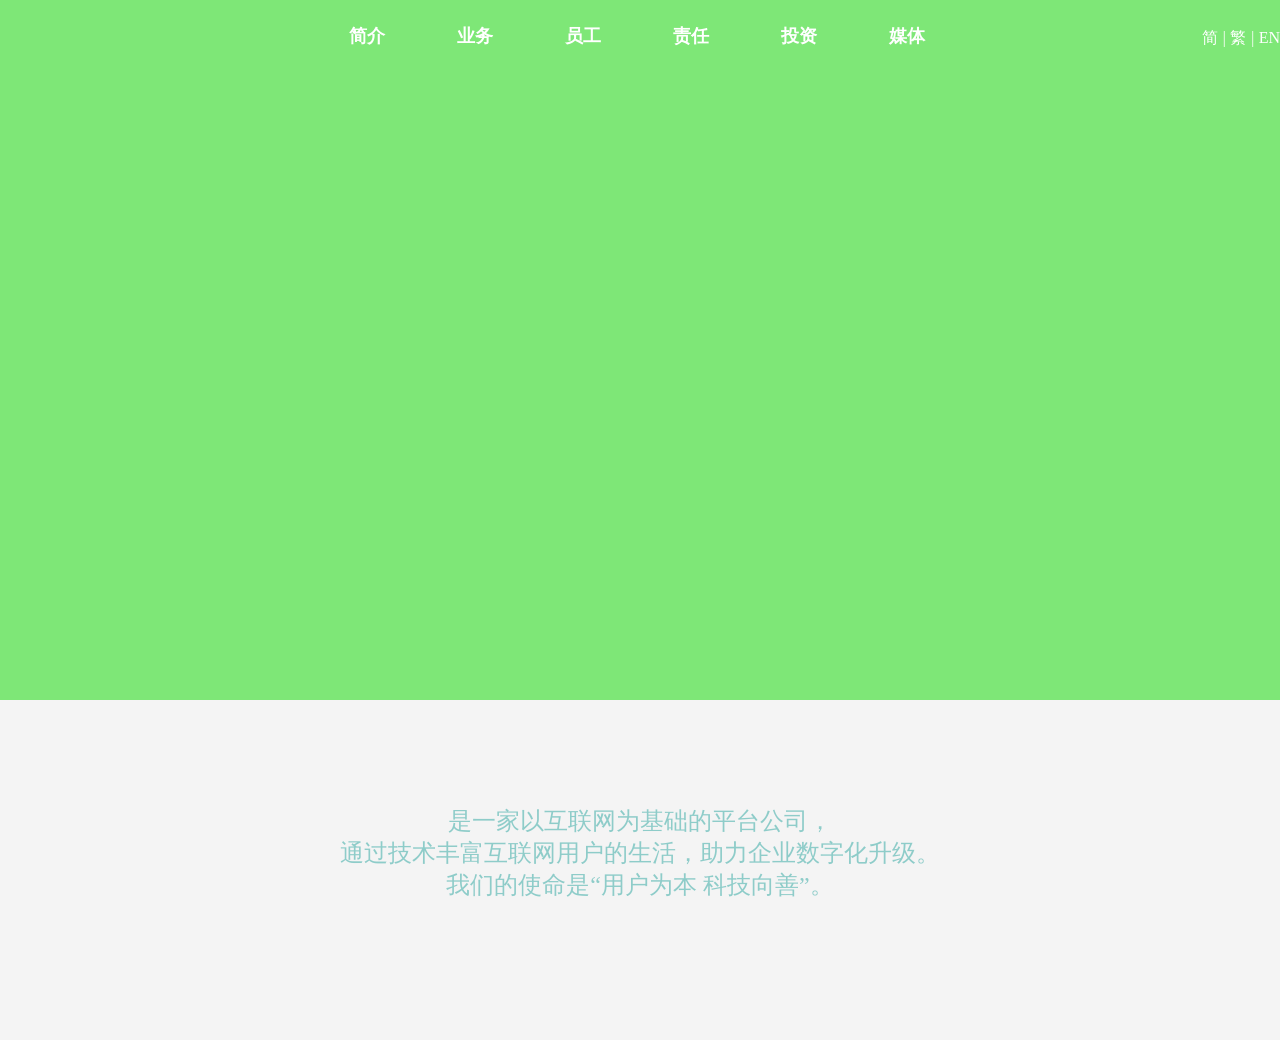
==== index.html @ 0f2838b8 "init" ====
<!DOCTYPE html>
<html lang="zh-cn">
<head>
    <meta charset="UTF-8">
    <meta name="keywords" content="">
    <meta name="descr" content="">
    <meta name="viewport" content="width=device-width, initial-scale=1.0">
    <title>IAALAI</title>
    <link rel="shortcut icon" href="/image/favicon.png" type="image/x-icon">
    <link rel="stylesheet" href="lib.css">
    <style>
        .head{height: 700px;width: 100%;background: #7ee777;color: white;}
        .head .head_com{height: 78px;text-align: center;}
        .head .logo{width: 180px;background-color: #f50000;}
        .head .lang{font: 16px "PingFangSC-Regular";line-height: 76px;}
        .head .menu_list{height: 72px;width: 648px;}
        .head .menu_list>li{height: 72px;width: auto;font: 700 18px "Microsotf Yahei UI";line-height: 72px;padding-left: 72px;}

        .descr{height: 160px;padding: 105px 0 75px 0;}
        .descr p{font: 24px "Microsoft Yahei UI";color: #8eccc9;}
    </style>
    <script src="lib.js"></script>
    <script>
        onkeydown
    </script>
</head>
<body>
    <div class="head">
        <div class="head_com LB flow">
            <div class="logo fle">IAALAI</div>
            <div class="lang fri">
                <a href="" class="lang_" lang="">简</a>
                <i class="s_line">|</i>
                <a href="" class="lang_" lang="">繁</a>
                <i class="s_line">|</i>
                <a href="" class="lang_" lang="">EN</a>
            </div>
            <ul class="menu_list">
                <li class="munu1">简介</li>
                <li class="munu2">业务</li>
                <li class="munu3">员工</li>
                <li class="munu4">责任</li>
                <li class="munu5">投资</li>
                <li class="munu6">媒体</li>
            </ul>
        </div><!-- 三栏布局 1.float 2.position -->
    </div>
    <div class="descr LB">
        <p>是一家以互联网为基础的平台公司，</p>
        <p>通过技术丰富互联网用户的生活，助力企业数字化升级。</p>
        <p>我们的使命是“用户为本 科技向善”。</p>
    </div>
    <ul class="detab LB">
        <li>公司简介</li>
        <li>公司文化</li>
        <li>办公地点</li>
    </ul>
    <div class="crlink_list LB">
        <div>
            <a href="">
                <p>连接用户与生活</p>
                <i>让生活更便捷更多彩</i>
            </a>
            <a href="">
                <p>连接企业与科技</p>
                <i>数值化助手,助力产业升级</i>
            </a>
            <a href="">
                <p>连接现在与未来</p>
                <i>探索面向未来的创新科技</i>
            </a>
        </div>
        <div class="crit_1">
            <a href="">通信与社交</a>
            <a href="">数字内容</a>
            <a href="">金融科技服务</a>
            <a href="">工具</a>
        </div>
        <div class="crit_2">
            <a href="">腾讯广告营销</a>
            <a href="">腾讯云</a>
            <a href="">智慧产业</a>
        </div>
        <div class="crit_3">
            <a href="">人工智能</a>
            <a href="">物联网</a>
            <a href="">多媒体</a>
            <a href="">腾讯探索</a>
        </div>
    </div>
    <div class="resp">
        <div>
            <img src="" alt="">
            <p>连接</p>
            <p>责任与信任</p>
            <span>聚合微小善行，以科技让世界更美好</span>
            <a href=""></a>
        </div>
    </div>
    <div class="devlop">
        <p></p>
        <p></p>
        <span></span>
        <a href=""></a>
        <ul>
           <li></li>
           <li></li>
           <li></li> 
        </ul>
    </div>
    <div class="bottom">
        <div class="focus_me">关注我的更多信息</div>
        <ul class="focus_list">
            <li></li>
            <li></li>
            <li></li>
            <li></li>
            <li></li>
        </ul>
    </div>
    <div class="navi">
        <div>

        </div>
        <div class="logo"></div>
        <div>
            
        </div>
    </div>
</body>
</html>
---- lib.css ----
@charset "UTF-8";

/* 盒模型
    1、标准盒模型
      总高度 = border(上下) + height + padding(上下)
      总宽度 = border(左右) + width + padding(左右)
    2、IE盒模型（怪异盒模型）
      总高度 = height
      总宽度 = wight
*/

/* 预定义内容*/ /* 还有需要添加的部分 */
button {
	outline: none;
}

iframe{
    display: block;
}

audio,canvas,video,ul,li {
	display: inline-block;
}

p{
	text-align: center;
}

div>div.LB{
	height: inherit;
}

* {
    margin: 0;
	padding: 0;
    width: auto;
    text-decoration: none;
	list-style-type: none;
    line-height: inherit;   
}

body {
	font: 0px/1.5 tahoma,arial,'Hiragino Sans GB','\5b8b\4f53',sans-serif;
	color: #3c3c3c;
	background: #f4f4f4;
}

/* 自定义字体 */
.icon {
	height: 1em;
	width: 1em;
	vertical-align: auto;
	fill: currentColor;
	overflow: hidden;
}
/* 伪类 */
*:link,*:active,*:hover,*:visited {
	color: unset;
}

.LB {
	margin: 0% auto;
	display: block;
}

/* 浮动有关 */
.fle {
	float: left;
}

.fri {
	float: right;
}

.flow::after {
	content: "";
	display: block;
	clear: both;
}
/* 颜色 */ 
.red {
	color: red;
}

/* 元素类型 */
.inline{
	display: inline;
}

.block{
	display: block;
}

.inl_blo{
	display: inline-block;
}
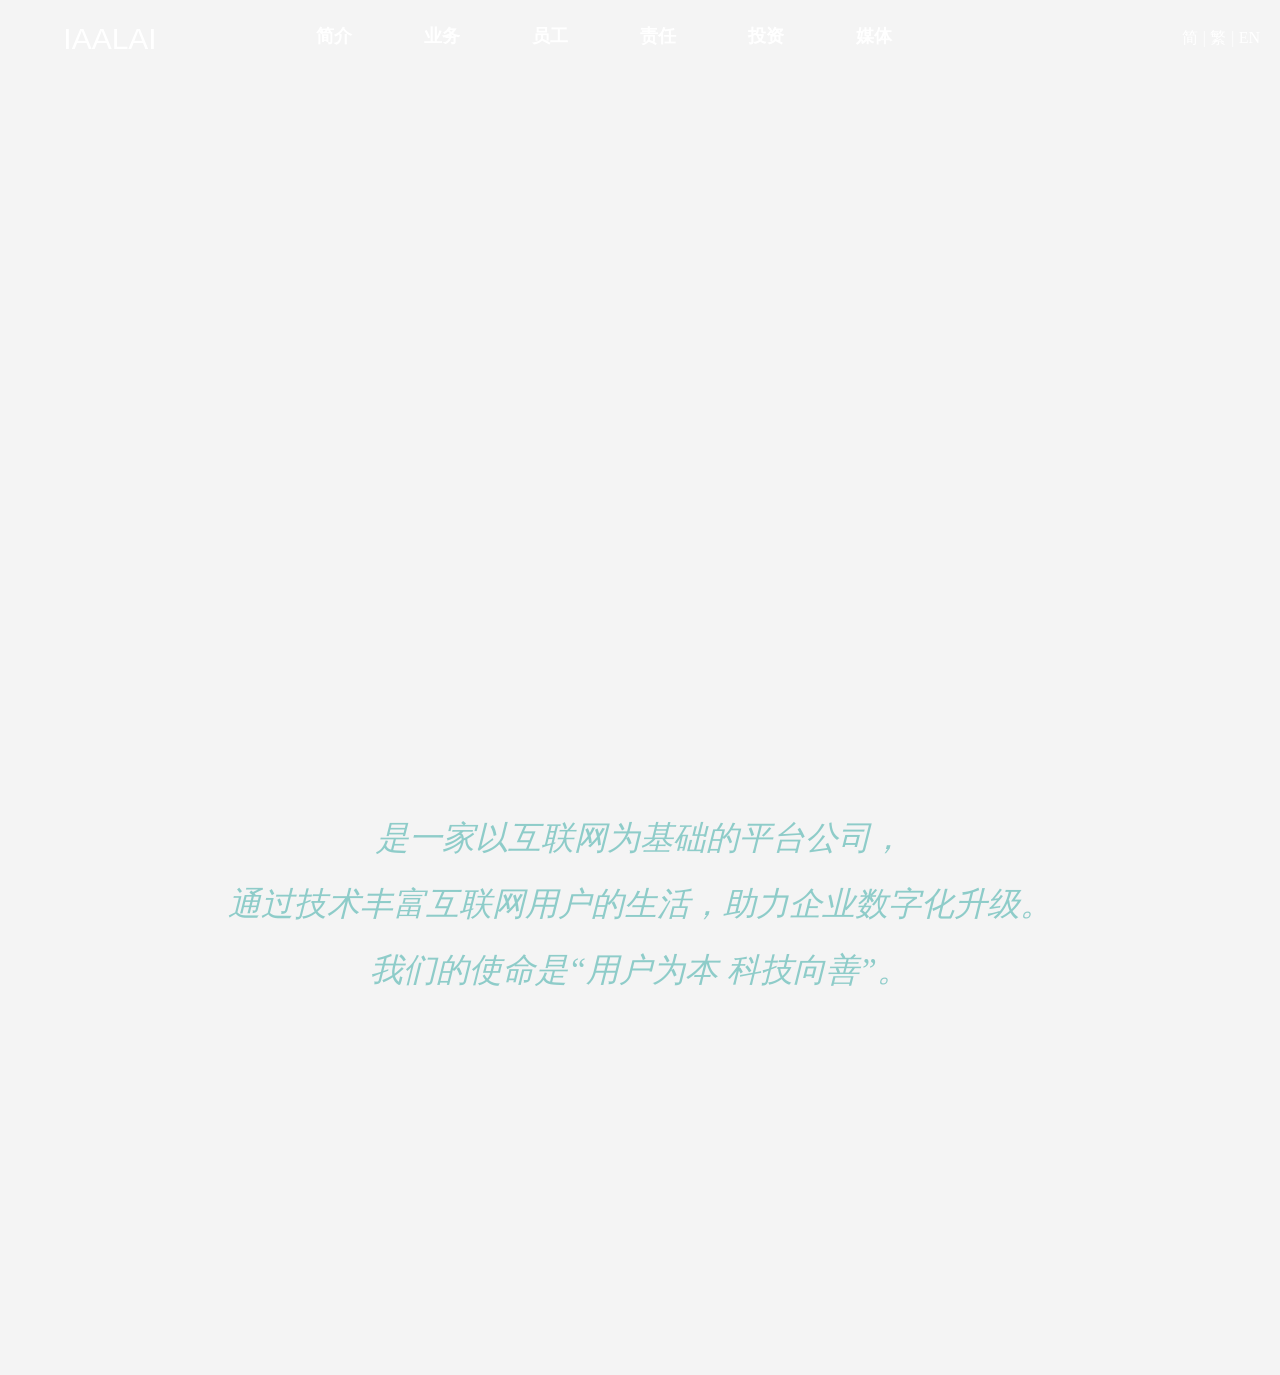
==== commit 439eacd5: "周期性更新，对之前缺少的部分进行补充" ====
--- a/index.html
+++ b/index.html
@@ -1,131 +1,123 @@
-<!DOCTYPE html>
-<html lang="zh-cn">
-<head>
-    <meta charset="UTF-8">
-    <meta name="keywords" content="">
-    <meta name="descr" content="">
-    <meta name="viewport" content="width=device-width, initial-scale=1.0">
-    <title>IAALAI</title>
-    <link rel="shortcut icon" href="/image/favicon.png" type="image/x-icon">
-    <link rel="stylesheet" href="lib.css">
-    <style>
-        .head{height: 700px;width: 100%;background: #7ee777;color: white;}
-        .head .head_com{height: 78px;text-align: center;}
-        .head .logo{width: 180px;background-color: #f50000;}
-        .head .lang{font: 16px "PingFangSC-Regular";line-height: 76px;}
-        .head .menu_list{height: 72px;width: 648px;}
-        .head .menu_list>li{height: 72px;width: auto;font: 700 18px "Microsotf Yahei UI";line-height: 72px;padding-left: 72px;}
-
-        .descr{height: 160px;padding: 105px 0 75px 0;}
-        .descr p{font: 24px "Microsoft Yahei UI";color: #8eccc9;}
-    </style>
-    <script src="lib.js"></script>
-    <script>
-        onkeydown
-    </script>
-</head>
-<body>
-    <div class="head">
-        <div class="head_com LB flow">
-            <div class="logo fle">IAALAI</div>
-            <div class="lang fri">
-                <a href="" class="lang_" lang="">简</a>
-                <i class="s_line">|</i>
-                <a href="" class="lang_" lang="">繁</a>
-                <i class="s_line">|</i>
-                <a href="" class="lang_" lang="">EN</a>
-            </div>
-            <ul class="menu_list">
-                <li class="munu1">简介</li>
-                <li class="munu2">业务</li>
-                <li class="munu3">员工</li>
-                <li class="munu4">责任</li>
-                <li class="munu5">投资</li>
-                <li class="munu6">媒体</li>
-            </ul>
-        </div><!-- 三栏布局 1.float 2.position -->
-    </div>
-    <div class="descr LB">
-        <p>是一家以互联网为基础的平台公司，</p>
-        <p>通过技术丰富互联网用户的生活，助力企业数字化升级。</p>
-        <p>我们的使命是“用户为本 科技向善”。</p>
-    </div>
-    <ul class="detab LB">
-        <li>公司简介</li>
-        <li>公司文化</li>
-        <li>办公地点</li>
-    </ul>
-    <div class="crlink_list LB">
-        <div>
-            <a href="">
-                <p>连接用户与生活</p>
-                <i>让生活更便捷更多彩</i>
-            </a>
-            <a href="">
-                <p>连接企业与科技</p>
-                <i>数值化助手,助力产业升级</i>
-            </a>
-            <a href="">
-                <p>连接现在与未来</p>
-                <i>探索面向未来的创新科技</i>
-            </a>
-        </div>
-        <div class="crit_1">
-            <a href="">通信与社交</a>
-            <a href="">数字内容</a>
-            <a href="">金融科技服务</a>
-            <a href="">工具</a>
-        </div>
-        <div class="crit_2">
-            <a href="">腾讯广告营销</a>
-            <a href="">腾讯云</a>
-            <a href="">智慧产业</a>
-        </div>
-        <div class="crit_3">
-            <a href="">人工智能</a>
-            <a href="">物联网</a>
-            <a href="">多媒体</a>
-            <a href="">腾讯探索</a>
-        </div>
-    </div>
-    <div class="resp">
-        <div>
-            <img src="" alt="">
-            <p>连接</p>
-            <p>责任与信任</p>
-            <span>聚合微小善行，以科技让世界更美好</span>
-            <a href=""></a>
-        </div>
-    </div>
-    <div class="devlop">
-        <p></p>
-        <p></p>
-        <span></span>
-        <a href=""></a>
-        <ul>
-           <li></li>
-           <li></li>
-           <li></li> 
-        </ul>
-    </div>
-    <div class="bottom">
-        <div class="focus_me">关注我的更多信息</div>
-        <ul class="focus_list">
-            <li></li>
-            <li></li>
-            <li></li>
-            <li></li>
-            <li></li>
-        </ul>
-    </div>
-    <div class="navi">
-        <div>
-
-        </div>
-        <div class="logo"></div>
-        <div>
-            
-        </div>
-    </div>
-</body>
-</html>
+<!DOCTYPE html>
+<html lang="zh-cn">
+<head>
+    <meta charset="UTF-8">
+    <meta name="keywords" content="">
+    <meta name="descr" content="">
+    <meta name="viewport" content="width=device-width, initial-scale=1.0">
+    <script src="lib.js" async></script>
+    <link rel="stylesheet" href="lib.css">
+    <title>IAALAI</title>
+    <link rel="shortcut icon" href="./favicon.ico" type="image/x-icon">
+    <link rel="stylesheet" href="./index/style.css">
+</head>
+<body>
+    <div id="head">
+        <div class="head LB">
+            <div class="logo fle">IAALAI</div>
+            <div class="lang fri">
+                <a href="" class="lang_" lang="">简</a>
+                <i class="s_line">|</i>
+                <a href="" class="lang_" lang="">繁</a>
+                <i class="s_line">|</i>
+                <a href="" class="lang_" lang="">EN</a>
+            </div>
+            <ul class="menu_list LB">
+                <li class="munu1">简介</li>
+                <li class="munu2">业务</li>
+                <li class="munu3">员工</li>
+                <li class="munu4">责任</li>
+                <li class="munu5">投资</li>
+                <li class="munu6">媒体</li>
+            </ul>
+        </div>
+   
+      
+    </div><!-- 三栏布局 1.float 2.position -->
+    <div id="descr" class="LB">
+        <p>是一家以互联网为基础的平台公司，</p>
+        <p>通过技术丰富互联网用户的生活，助力企业数字化升级。</p>
+        <p>我们的使命是“用户为本 科技向善”。</p>
+    </div>
+    <div id="detab" class="LB">
+        <a href="#">公司简介</a>
+        <i></i>
+        <a href="#">公司文化</a>
+        <i></i>
+        <a href="#">办公地点</a>
+    </div>
+    <div id="link_are" class="crlink_list LB">
+        <div>
+            <a href="">
+                <p>连接用户与生活</p>
+                <i>让生活更便捷更多彩</i>
+            </a>
+            <a href="">
+                <p>连接企业与科技</p>
+                <i>数值化助手,助力产业升级</i>
+            </a>
+            <a href="">
+                <p>连接现在与未来</p>
+                <i>探索面向未来的创新科技</i>
+            </a>
+        </div>
+        <div class="crit_1">
+            <a href="">通信与社交</a>
+            <a href="">数字内容</a>
+            <a href="">金融科技服务</a>
+            <a href="">工具</a>
+        </div>
+        <div class="crit_2">
+            <a href="">腾讯广告营销</a>
+            <a href="">腾讯云</a>
+            <a href="">智慧产业</a>
+        </div>
+        <div class="crit_3">
+            <a href="">人工智能</a>
+            <a href="">物联网</a>
+            <a href="">多媒体</a>
+            <a href="">腾讯探索</a>
+        </div>
+    </div>
+    <div class="resp">
+        <div>
+            <img src="" alt="">
+            <p>连接</p>
+            <p>责任与信任</p>
+            <span>聚合微小善行，以科技让世界更美好</span>
+            <a href=""></a>
+        </div>
+    </div>
+    <div class="devlop">
+        <p></p>
+        <p></p>
+        <span></span>
+        <a href=""></a>
+        <ul>
+           <li></li>
+           <li></li>
+           <li></li> 
+        </ul>
+    </div>
+    <div class="bottom">
+        <div class="focus_me">关注我的更多信息</div>
+        <ul class="focus_list">
+            <li></li>
+            <li></li>
+            <li></li>
+            <li></li>
+            <li></li>
+        </ul>
+    </div>
+    <div class="navi">
+        <div>
+
+        </div>
+        <div class="logo"></div>
+        <div>
+            
+        </div>
+    </div>
+</body>
+
+</html>
--- a/lib.css
+++ b/lib.css
@@ -1,96 +1,104 @@
-@charset "UTF-8";
-
-/* 盒模型
-    1、标准盒模型
-      总高度 = border(上下) + height + padding(上下)
-      总宽度 = border(左右) + width + padding(左右)
-    2、IE盒模型（怪异盒模型）
-      总高度 = height
-      总宽度 = wight
-*/
-
-/* 预定义内容*/ /* 还有需要添加的部分 */
-button {
-	outline: none;
-}
-
-iframe{
-    display: block;
-}
-
-audio,canvas,video,ul,li {
-	display: inline-block;
-}
-
-p{
-	text-align: center;
-}
-
-div>div.LB{
-	height: inherit;
-}
-
-* {
-    margin: 0;
-	padding: 0;
-    width: auto;
-    text-decoration: none;
-	list-style-type: none;
-    line-height: inherit;   
-}
-
-body {
-	font: 0px/1.5 tahoma,arial,'Hiragino Sans GB','\5b8b\4f53',sans-serif;
-	color: #3c3c3c;
-	background: #f4f4f4;
-}
-
-/* 自定义字体 */
-.icon {
-	height: 1em;
-	width: 1em;
-	vertical-align: auto;
-	fill: currentColor;
-	overflow: hidden;
-}
-/* 伪类 */
-*:link,*:active,*:hover,*:visited {
-	color: unset;
-}
-
-.LB {
-	margin: 0% auto;
-	display: block;
-}
-
-/* 浮动有关 */
-.fle {
-	float: left;
-}
-
-.fri {
-	float: right;
-}
-
-.flow::after {
-	content: "";
-	display: block;
-	clear: both;
-}
-/* 颜色 */ 
-.red {
-	color: red;
-}
-
-/* 元素类型 */
-.inline{
-	display: inline;
-}
-
-.block{
-	display: block;
-}
-
-.inl_blo{
-	display: inline-block;
-}
+@charset "UTF-8";
+
+/* 盒模型
+    1、标准盒模型
+      总高度 = border(上下) + height + padding(上下)
+      总宽度 = border(左右) + width + padding(左右)
+    2、IE盒模型（怪异盒模型）
+      总高度 = height
+      总宽度 = wight
+*/
+
+/* 预定义内容*/ /* 还有需要添加的部分 */
+html{
+	height: inherit;
+	width: inherit;
+}
+
+button {
+	outline: none;
+}
+
+iframe{
+    display: block;
+}
+
+audio,canvas,video,ul,li {
+	display: inline-block;
+}
+
+p{
+	text-align: center;
+}
+
+div>div.LB{
+	height: inherit;
+}
+
+* {
+    margin: 0;
+	padding: 0;
+    width: auto;
+    text-decoration: none;
+	list-style-type: none;
+    line-height: inherit;   
+}
+
+body {
+	font: 0px/1 tahoma,arial,'Hiragino Sans GB','\5b8b\4f53',sans-serif;
+	color: #3c3c3c;
+	background: #f4f4f4;
+}
+
+/* 自定义字体 */
+.icon {
+	height: 1em;
+	width: 1em;
+	vertical-align: auto;
+	fill: currentColor;
+	overflow: hidden;
+}
+/* 伪类 */
+*:link,*:active,*:hover,*:visited {
+	color: unset;
+}
+
+.LB {
+	margin: 0% auto;
+	display: block;
+}
+
+/* 浮动有关 */
+.fle {
+	float: left;
+}
+
+.fri {
+	float: right;
+}
+
+.flow::after {
+	content: "";
+	display: block;
+	clear: both;
+}
+/* 颜色 */ 
+.red {
+	color: red;
+}
+.white{
+    color: white;
+}
+
+/* 元素类型 */
+.inline{
+	display: inline;
+}
+
+.block{
+	display: block;
+}
+
+.dis_ib{
+	display: inline-block;
+}
--- a/index/style.css
+++ b/index/style.css
@@ -0,0 +1,40 @@
+div.LB{
+    width: 1240px;
+}
+
+#head{
+    height: 700px;width: 100%;
+    color: white;
+    background: url(./image/lise.png);
+}
+.head .logo{
+    height: 78px;width: 180px;
+    vertical-align: top;text-align: center;
+    line-height: 78px;
+    font-weight: 500;
+    font-size: 30px;
+}
+.head .lang{font: 16px "PingFangSC-Regular";line-height: 76px;}
+.head .menu_list{height: 72px;width: 648px;}
+.head .menu_list>li{height: 72px;width: auto;font: 700 18px "Microsotf Yahei UI";line-height: 72px;padding-right: 72px;}
+
+#descr{height: 160px;padding: 105px 0 75px 0;}
+#descr p{
+    color: #8eccc9;
+    font: 33px/2 "Microsoft Yahei UI";
+    font-style: italic;
+}
+
+#detab{
+    height: 250px;
+    margin-bottom: 85px;
+}
+#detab a{
+    height: ;width: ;
+}
+#detab {
+
+}
+
+
+
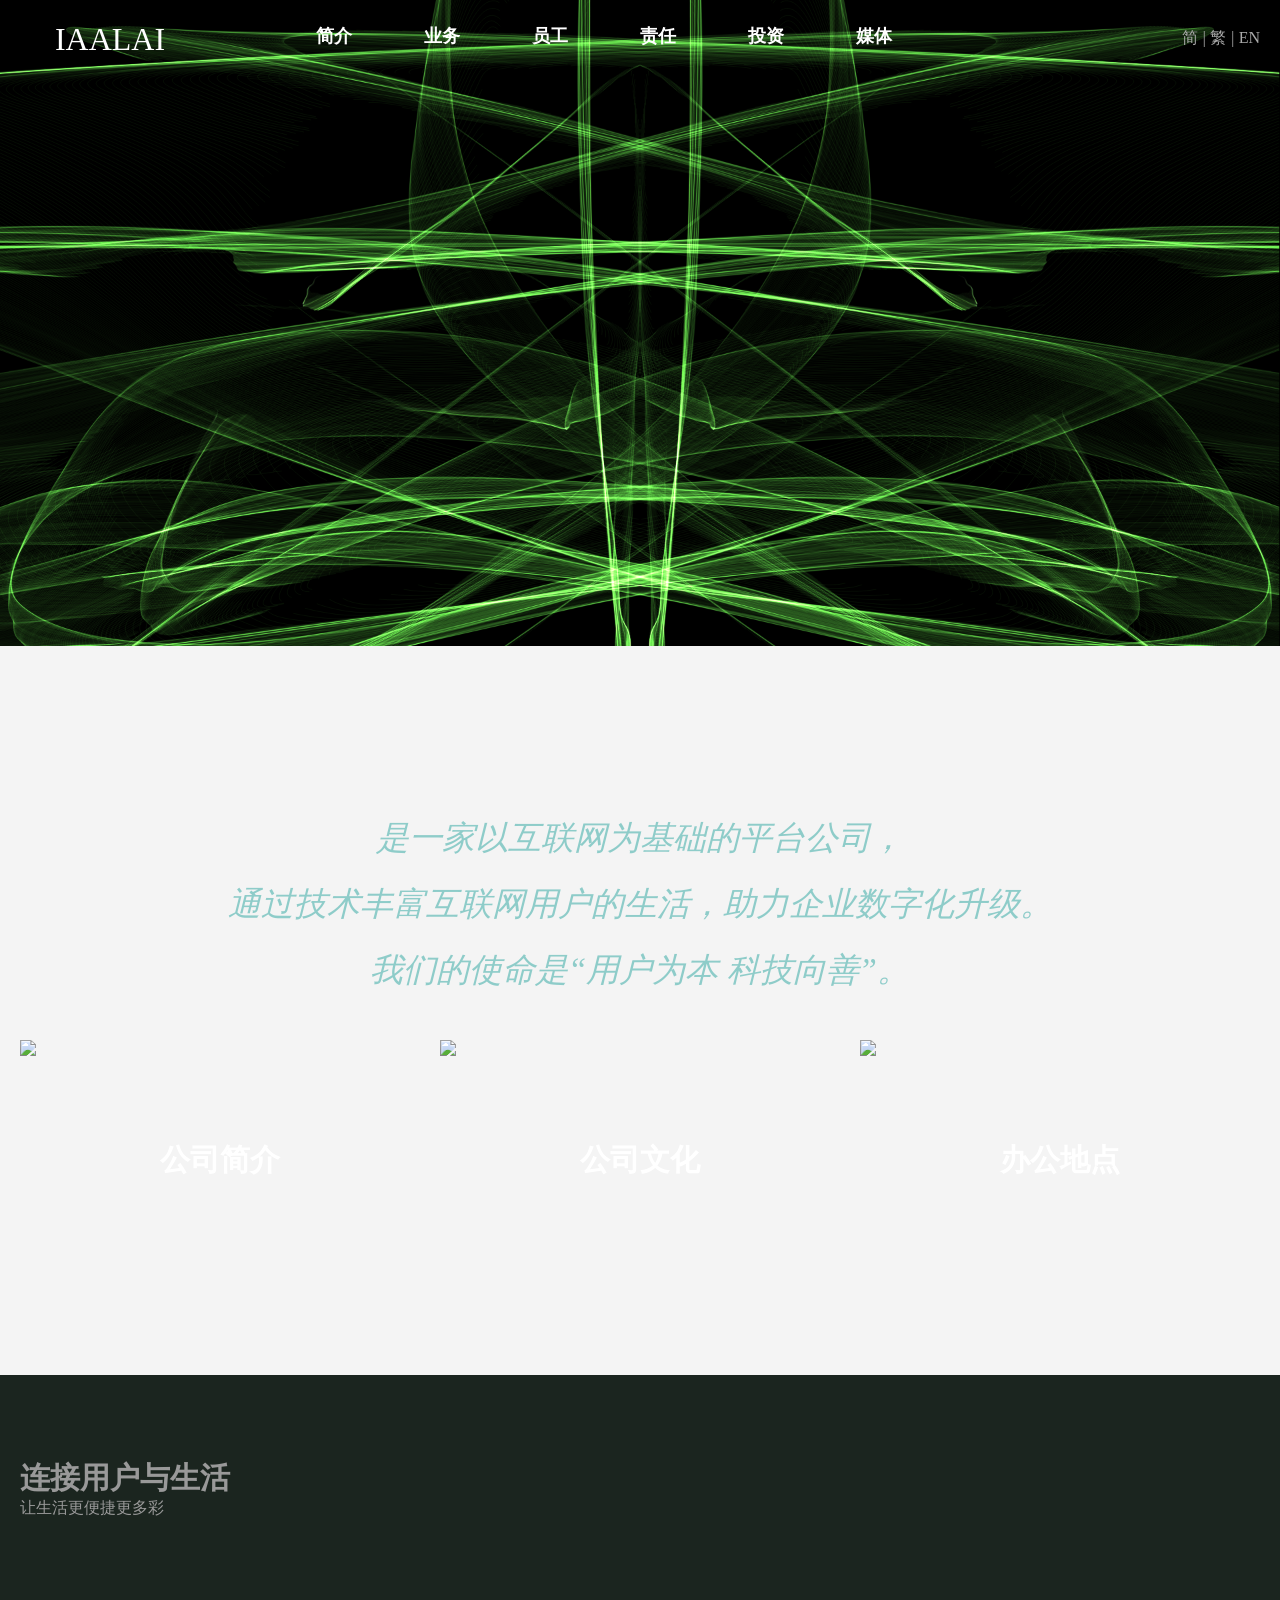
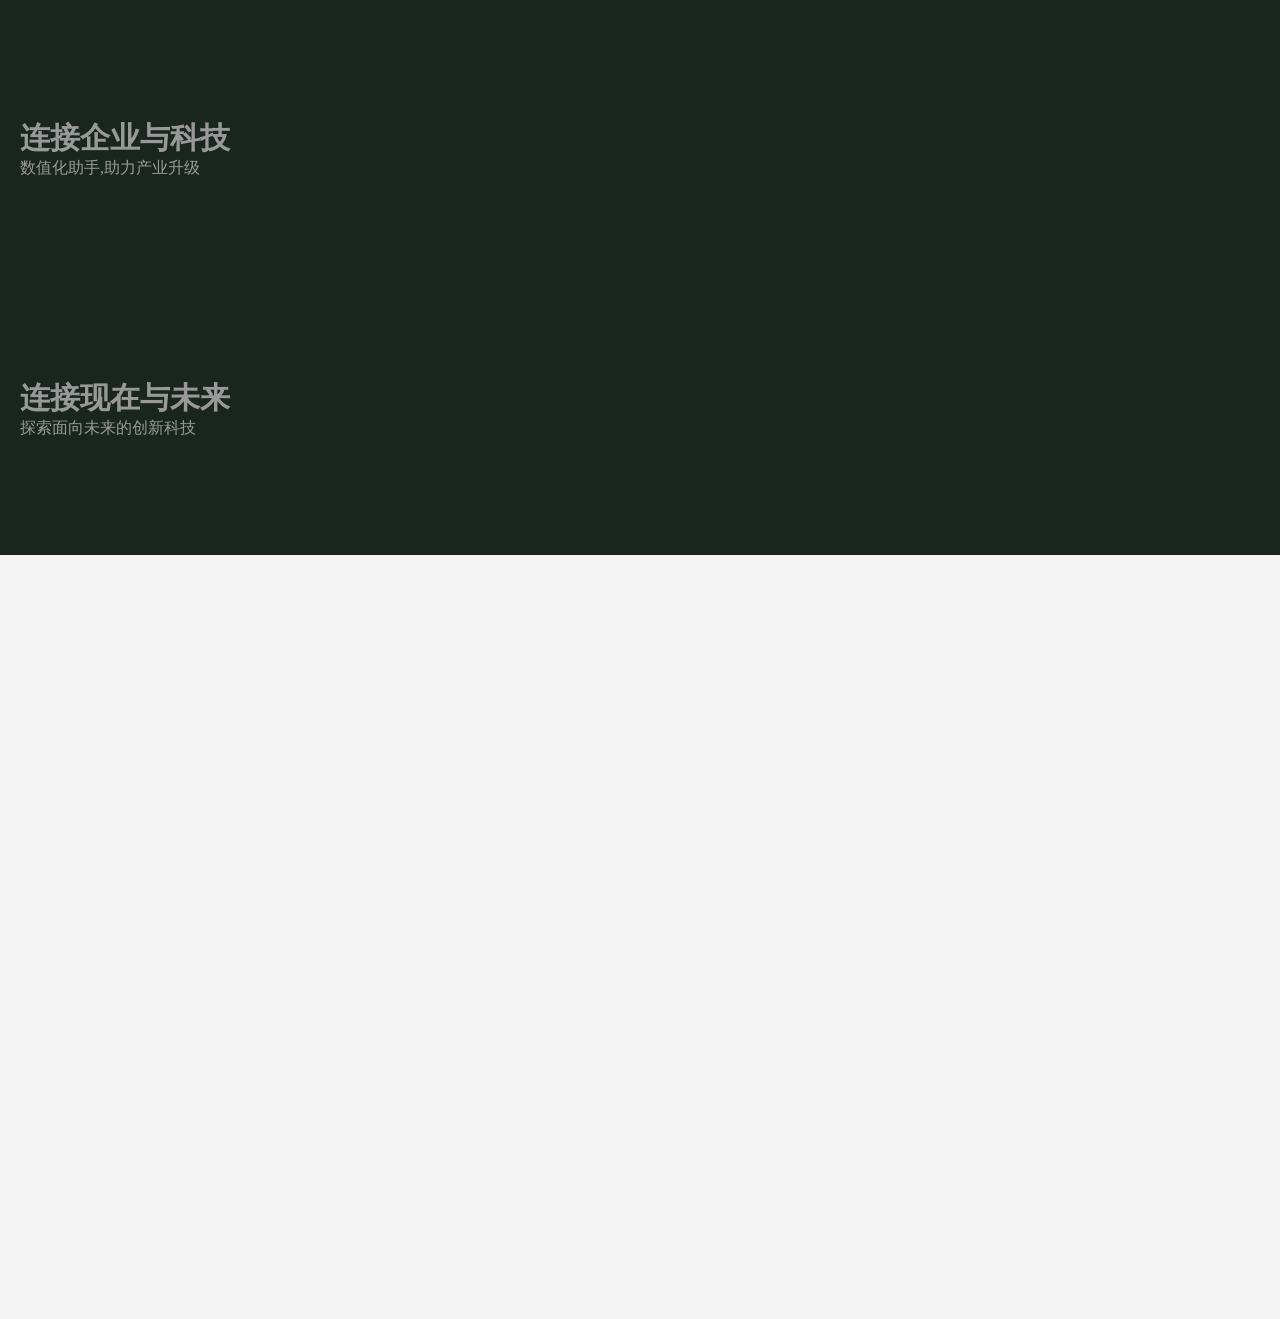
==== commit a9533e04: "还需要努力，下一步考虑把全部仓库都拆分开来" ====
--- a/index.html
+++ b/index.html
@@ -5,61 +5,80 @@
     <meta name="keywords" content="">
     <meta name="descr" content="">
     <meta name="viewport" content="width=device-width, initial-scale=1.0">
-    <script src="lib.js" async></script>
-    <link rel="stylesheet" href="lib.css">
+    <script src="lib.min.js" async></script>
+    <link rel="stylesheet" href="lib.min.css">
     <title>IAALAI</title>
     <link rel="shortcut icon" href="./favicon.ico" type="image/x-icon">
     <link rel="stylesheet" href="./index/style.css">
 </head>
 <body>
-    <div id="head">
-        <div class="head LB">
-            <div class="logo fle">IAALAI</div>
-            <div class="lang fri">
-                <a href="" class="lang_" lang="">简</a>
-                <i class="s_line">|</i>
-                <a href="" class="lang_" lang="">繁</a>
-                <i class="s_line">|</i>
-                <a href="" class="lang_" lang="">EN</a>
-            </div>
-            <ul class="menu_list LB">
-                <li class="munu1">简介</li>
-                <li class="munu2">业务</li>
-                <li class="munu3">员工</li>
-                <li class="munu4">责任</li>
-                <li class="munu5">投资</li>
-                <li class="munu6">媒体</li>
-            </ul>
+    <nav>
+        <div class="LB">
+                <div class="logo fle">IAALAI</div>
+                <div class="lang fri">
+                    <a href="" class="lang_" lang="">简</a>
+                    <i class="s_line">|</i>
+                    <a href="" class="lang_" lang="">繁</a>
+                    <i class="s_line">|</i>
+                    <a href="" class="lang_" lang="">EN</a>
+                </div>
+                <ul class="menu_list LB">
+                    <li class="munu1">简介</li>
+                    <li class="munu2">业务</li>
+                    <li class="munu3">员工</li>
+                    <li class="munu4">责任</li>
+                    <li class="munu5">投资</li>
+                    <li class="munu6">媒体</li>
+                </ul>
         </div>
-   
-      
-    </div><!-- 三栏布局 1.float 2.position -->
+    </nav><!-- 三栏布局 1.float 2.position -->
+    <div id="head"></div>
     <div id="descr" class="LB">
         <p>是一家以互联网为基础的平台公司，</p>
         <p>通过技术丰富互联网用户的生活，助力企业数字化升级。</p>
         <p>我们的使命是“用户为本 科技向善”。</p>
     </div>
     <div id="detab" class="LB">
-        <a href="#">公司简介</a>
-        <i></i>
-        <a href="#">公司文化</a>
-        <i></i>
-        <a href="#">办公地点</a>
+        <a href="#" class="dis_ib"> 
+        <p class="nmsl">公司简介</p>
+        <img src="https://tencent.com/data/index/index_detail_1.jpg" alt="公司简介"> 
+        </a>
+        <i class="dis_ib"></i>
+        <a href="#" class="dis_ib">
+            <p>公司文化</p>   
+            <img src="https://tencent.com/data/index/index_detail_2.jpg" alt="公司文化">   
+        </a>
+        <i class="dis_ib"></i>
+        <a href="#" class="dis_ib"> 
+            <p>办公地点</p>
+            <img src="https://tencent.com/data/index/index_detail_3.jpg" alt="办公地点">
+        </a>
     </div>
-    <div id="link_are" class="crlink_list LB">
-        <div>
-            <a href="">
-                <p>连接用户与生活</p>
-                <i>让生活更便捷更多彩</i>
-            </a>
-            <a href="">
-                <p>连接企业与科技</p>
-                <i>数值化助手,助力产业升级</i>
-            </a>
-            <a href="">
-                <p>连接现在与未来</p>
-                <i>探索面向未来的创新科技</i>
-            </a>
+    <div class="link_are">
+        <div class="LB flow">
+            <ul class="link_tab fle">
+                <li data-neo="1">
+                    <a href="" class="block">
+                        <h3>连接用户与生活</h3>
+                        <span>让生活更便捷更多彩</span>
+                    </a>
+                </li>
+                <li data-neo="2">
+                    <a href="" class="block">
+                        <h3>连接企业与科技</h3>
+                        <span>数值化助手,助力产业升级</span>
+                    </a>
+                </li>
+                <li data-neo="3">
+                    <a href="" class="block">
+                        <h3>连接现在与未来</h3>
+                        <span>探索面向未来的创新科技</span>
+                    </a>
+                </li>
+            </ul>
+            <div class="link_neo fri">
+                ul.neo_item*3>li
+            </div>
         </div>
         <div class="crit_1">
             <a href="">通信与社交</a>
@@ -79,9 +98,17 @@
             <a href="">腾讯探索</a>
         </div>
     </div>
-    <div class="resp">
-        <div>
-            <img src="" alt="">
+    <div class="resp LB flow">
+        <div class="fle" data-data="0">
+            <div class="">
+                <div class="tit"></div>
+                <div class="dad"></div>
+                <i class="icon Arr_l"></i>
+                <i class="icon Arr_r"></i>
+            </div>
+            <i></i>
+        </div>
+        <div class="fri">
             <p>连接</p>
             <p>责任与信任</p>
             <span>聚合微小善行，以科技让世界更美好</span>
@@ -118,6 +145,9 @@
             
         </div>
     </div>
+    <div id="nav">
+        <div></div>
+    </div>
 </body>
-
-</html>
+<script src="./index/script.js"></script>
+</html>
--- a/lib.min.css
+++ b/lib.min.css
@@ -0,0 +1 @@
+@charset "UTF-8";html{height:inherit;width:inherit}input,button{outline:none}iframe{display:block}audio,canvas,video,ul,li{display:inline-block}p{text-align:center}div>div.LB{height:inherit}*{margin:0;border:0;padding:0;width:auto;text-decoration:none;list-style-type:none;line-height:inherit}body{font:0px/1 tahoma,arial,'Hiragino Sans GB','\5b8b\4f53',sans-serif;color:#00000000;background:#f4f4f4}.icon{height:1em;width:1em;vertical-align:auto;fill:currentColor;overflow:hidden}a:link,a:active,a:hover,a:visited{color:unset}.fle{float:left}.fri{float:right}.flow::after{content:"";display:block;clear:both}.red{color:red}.white{color:white}.inline{display:inline}.block{display:block}.dis_ib{display:inline-block}.LB{margin:0 auto;display:block}.JZ{text-align:center}
--- a/index/style.css
+++ b/index/style.css
@@ -1,22 +1,48 @@
 div.LB{
     width: 1240px;
+}
+body{
+    font-family: 'tahoma','楷体';
+}
+
+nav{
+    height: 72px;width: 100%;
+    background-color: #00000000;
+    position: fixed;
+    z-index: 999;
+}
+nav div.LB{
+    height: 100%;
+}
+nav .logo{
+    height: 100%;width: 180px;
+    color: white;
+    vertical-align: top;text-align: center;
+    font: 500 32px/78px 'Consola';
+}
+nav .lang{
+    color: #aaa;
+    font: 16px/76px "PingFangSC-Regular";
+}
+nav ul{
+    height: 100%;width: 648px;
+}
+nav ul li{
+    height: 100%;width: auto;
+    color: white;
+    font: 700 18px/72px "Microsotf Yahei UI";padding-right: 72px;
+}
+.nav{
+    background: white;
 }
 
 #head{
     height: 700px;width: 100%;
     color: white;
-    background: url(./image/lise.png);
+    background-image: url(../image/lise.png);
+    background-repeat: no-repeat;
+    background-size: 100%;
 }
-.head .logo{
-    height: 78px;width: 180px;
-    vertical-align: top;text-align: center;
-    line-height: 78px;
-    font-weight: 500;
-    font-size: 30px;
-}
-.head .lang{font: 16px "PingFangSC-Regular";line-height: 76px;}
-.head .menu_list{height: 72px;width: 648px;}
-.head .menu_list>li{height: 72px;width: auto;font: 700 18px "Microsotf Yahei UI";line-height: 72px;padding-right: 72px;}
 
 #descr{height: 160px;padding: 105px 0 75px 0;}
 #descr p{
@@ -30,11 +56,79 @@
     margin-bottom: 85px;
 }
 #detab a{
-    height: ;width: ;
+    height: 100%;width: 400px;
+    position: relative;
+    overflow: hidden;
 }
-#detab {
-
+#detab a::after{
+    content: "";
+    position: absolute;
+    top: 0;
+    height: 100%;width: 100%;
+    display: block;
+    background-color: #7ee777d3;
+    opacity: 0;
+    transition-property: opacity;
+    transition-duration: 0.3s;
+    transition-timing-function: ease-out;
+}
+#detab a:hover::after{
+    opacity: 1;
+}
+#detab a p{
+    height: auto;width: inherit;
+    top: 40%;
+    position: absolute;
+    font: 600 30px '';
+    color: white;
+    z-index: 99;
+}
+#detab a img{
+    height: 100%;
+    transition: 0.3s linear;
+}
+#detab a img:hover{
+    transform: scale(1.1);
+}
+#detab>i{
+    height: 100%;width: 20px;
 }
 
+.link_are{
+    height: 780px;width: 100%;
+    background-color: rgb(27, 37, 31);
+    margin-bottom: 84px;
+}
+.link_tab{
+    height: inherit;width: 36%;
+}
+.link_tab li{
+    height: 260px;width: 100%;
+}
+.link_tab li a{
+    height: 100%;width: 100%;
+    padding-top: 80px;
+    color: #999;
+    box-sizing: border-box;
+}
+.link_tab li a h3{
+    line-height: 45px;
+    font-size: 30px
+}
+.link_tab li a span{
+    font-size: 16px
+}
+.link_neo{
+    height: 100%;width: 64%;
+}
 
-
+.resp{
+    height: 600px;
+    margin-bottom: 80px;
+}
+.resp .fle{
+    height: 100%;width: 50%;
+}
+.resp .fri{
+    height: 100%;width: 50%;
+}
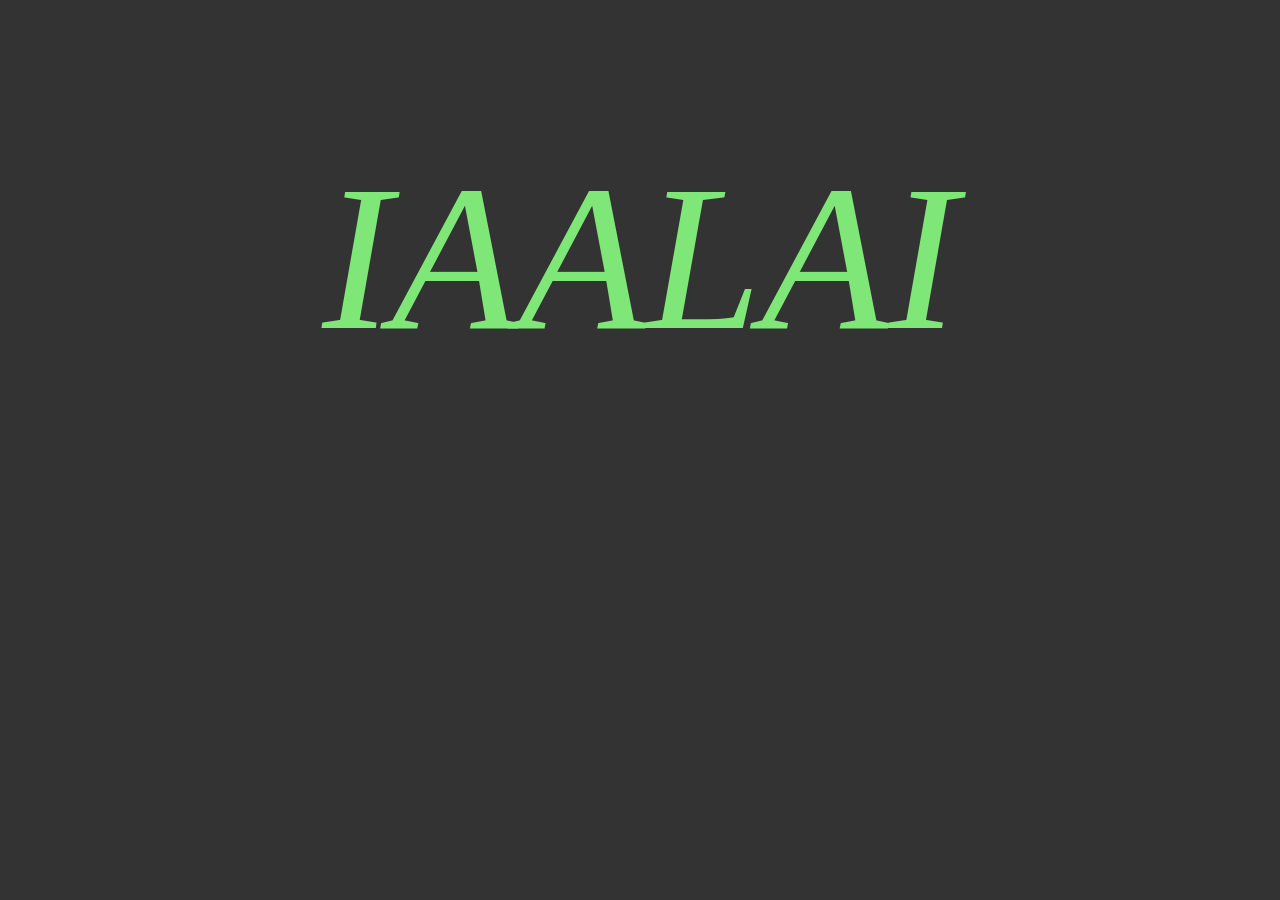
==== commit 9c0c12e2: "add index.html and favicon.ico" ====
--- a/index.html
+++ b/index.html
@@ -1,153 +1,29 @@
-<!DOCTYPE html>
-<html lang="zh-cn">
-<head>
-    <meta charset="UTF-8">
-    <meta name="keywords" content="">
-    <meta name="descr" content="">
-    <meta name="viewport" content="width=device-width, initial-scale=1.0">
-    <script src="lib.min.js" async></script>
-    <link rel="stylesheet" href="lib.min.css">
-    <title>IAALAI</title>
-    <link rel="shortcut icon" href="./favicon.ico" type="image/x-icon">
-    <link rel="stylesheet" href="./index/style.css">
-</head>
-<body>
-    <nav>
-        <div class="LB">
-                <div class="logo fle">IAALAI</div>
-                <div class="lang fri">
-                    <a href="" class="lang_" lang="">简</a>
-                    <i class="s_line">|</i>
-                    <a href="" class="lang_" lang="">繁</a>
-                    <i class="s_line">|</i>
-                    <a href="" class="lang_" lang="">EN</a>
-                </div>
-                <ul class="menu_list LB">
-                    <li class="munu1">简介</li>
-                    <li class="munu2">业务</li>
-                    <li class="munu3">员工</li>
-                    <li class="munu4">责任</li>
-                    <li class="munu5">投资</li>
-                    <li class="munu6">媒体</li>
-                </ul>
-        </div>
-    </nav><!-- 三栏布局 1.float 2.position -->
-    <div id="head"></div>
-    <div id="descr" class="LB">
-        <p>是一家以互联网为基础的平台公司，</p>
-        <p>通过技术丰富互联网用户的生活，助力企业数字化升级。</p>
-        <p>我们的使命是“用户为本 科技向善”。</p>
-    </div>
-    <div id="detab" class="LB">
-        <a href="#" class="dis_ib"> 
-        <p class="nmsl">公司简介</p>
-        <img src="https://tencent.com/data/index/index_detail_1.jpg" alt="公司简介"> 
-        </a>
-        <i class="dis_ib"></i>
-        <a href="#" class="dis_ib">
-            <p>公司文化</p>   
-            <img src="https://tencent.com/data/index/index_detail_2.jpg" alt="公司文化">   
-        </a>
-        <i class="dis_ib"></i>
-        <a href="#" class="dis_ib"> 
-            <p>办公地点</p>
-            <img src="https://tencent.com/data/index/index_detail_3.jpg" alt="办公地点">
-        </a>
-    </div>
-    <div class="link_are">
-        <div class="LB flow">
-            <ul class="link_tab fle">
-                <li data-neo="1">
-                    <a href="" class="block">
-                        <h3>连接用户与生活</h3>
-                        <span>让生活更便捷更多彩</span>
-                    </a>
-                </li>
-                <li data-neo="2">
-                    <a href="" class="block">
-                        <h3>连接企业与科技</h3>
-                        <span>数值化助手,助力产业升级</span>
-                    </a>
-                </li>
-                <li data-neo="3">
-                    <a href="" class="block">
-                        <h3>连接现在与未来</h3>
-                        <span>探索面向未来的创新科技</span>
-                    </a>
-                </li>
-            </ul>
-            <div class="link_neo fri">
-                ul.neo_item*3>li
-            </div>
-        </div>
-        <div class="crit_1">
-            <a href="">通信与社交</a>
-            <a href="">数字内容</a>
-            <a href="">金融科技服务</a>
-            <a href="">工具</a>
-        </div>
-        <div class="crit_2">
-            <a href="">腾讯广告营销</a>
-            <a href="">腾讯云</a>
-            <a href="">智慧产业</a>
-        </div>
-        <div class="crit_3">
-            <a href="">人工智能</a>
-            <a href="">物联网</a>
-            <a href="">多媒体</a>
-            <a href="">腾讯探索</a>
-        </div>
-    </div>
-    <div class="resp LB flow">
-        <div class="fle" data-data="0">
-            <div class="">
-                <div class="tit"></div>
-                <div class="dad"></div>
-                <i class="icon Arr_l"></i>
-                <i class="icon Arr_r"></i>
-            </div>
-            <i></i>
-        </div>
-        <div class="fri">
-            <p>连接</p>
-            <p>责任与信任</p>
-            <span>聚合微小善行，以科技让世界更美好</span>
-            <a href=""></a>
-        </div>
-    </div>
-    <div class="devlop">
-        <p></p>
-        <p></p>
-        <span></span>
-        <a href=""></a>
-        <ul>
-           <li></li>
-           <li></li>
-           <li></li> 
-        </ul>
-    </div>
-    <div class="bottom">
-        <div class="focus_me">关注我的更多信息</div>
-        <ul class="focus_list">
-            <li></li>
-            <li></li>
-            <li></li>
-            <li></li>
-            <li></li>
-        </ul>
-    </div>
-    <div class="navi">
-        <div>
-
-        </div>
-        <div class="logo"></div>
-        <div>
-            
-        </div>
-    </div>
-    <div id="nav">
-        <div></div>
-    </div>
-</body>
-<script src="./index/script.js"></script>
+<!DOCTYPE html>
+<html>
+<head>
+    <meta charset='utf-8'>
+    <meta http-equiv='X-UA-Compatible' content='IE=edge'>
+    <title>IAALAI</title>
+    <link rel="shortcut icon" href="favicon.ico" type="image/x-icon">
+    <style>
+        body {
+            background-color: #333;
+        }
+        h1 {
+            color: #7ee777;
+            font:208px "Consolas";
+            text-align: center;
+            font-style: italic;
+            user-select: none;
+        }
+        a {
+            text-decoration: none;
+        }
+    </style>
+</head>
+<body>
+    <a href="#">
+        <h1>IAALAI</h1>
+    </a>
+</body>
 </html>
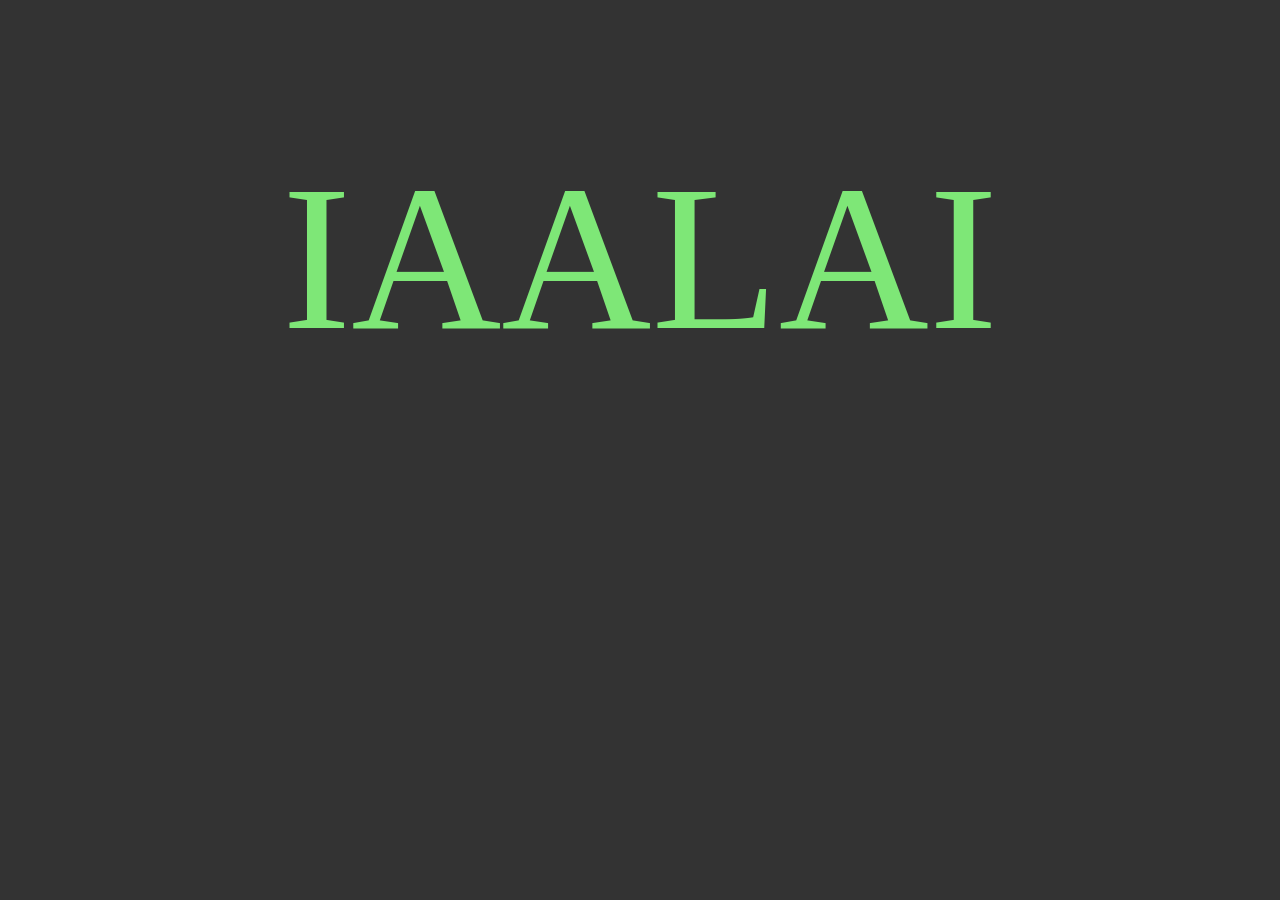
==== commit b69abf10: "7.03.2023" ====
--- a/index.html
+++ b/index.html
@@ -13,8 +13,11 @@
             color: #7ee777;
             font:208px "Consolas";
             text-align: center;
-            font-style: italic;
             user-select: none;
+            transition: color 0.2s;
+        }
+        h1:hover {
+            color: #7ee777;
         }
         a {
             text-decoration: none;
